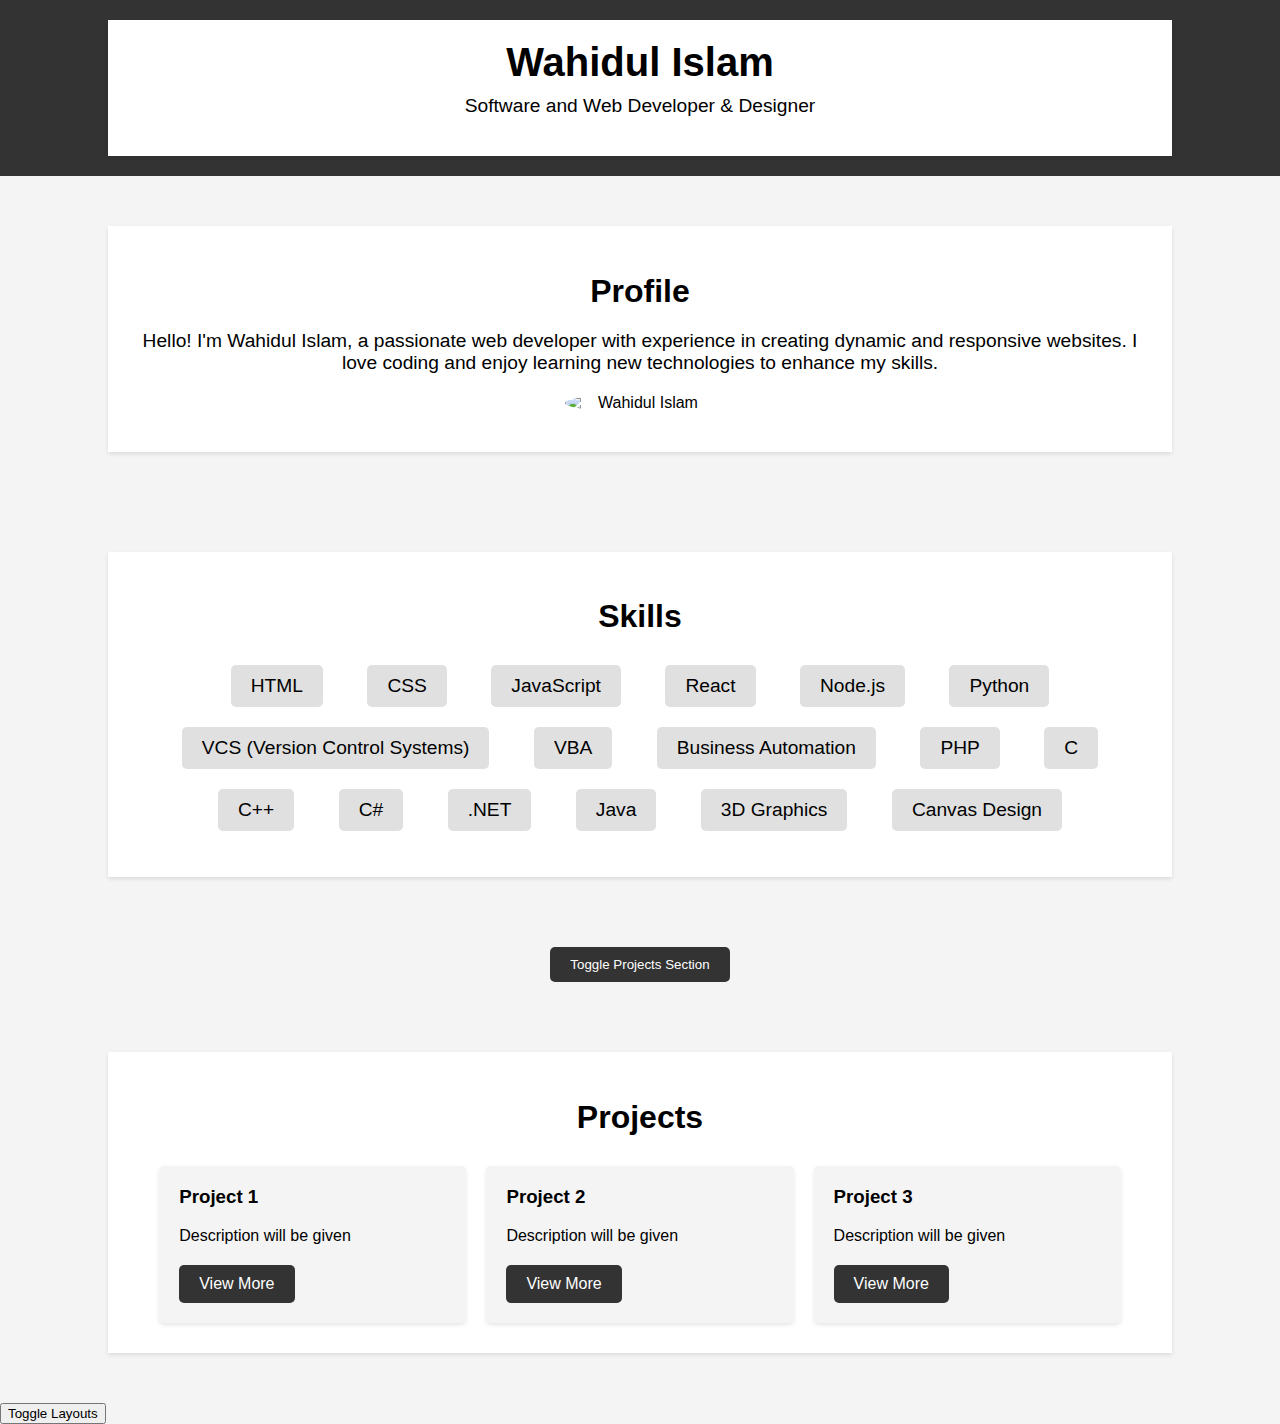
==== profile.html @ 590f1f70 "Add files via upload" ====
<!DOCTYPE html>
<html lang="en">
<head>
    <meta charset="UTF-8">
    <meta name="viewport" content="width=device-width, initial-scale=1.0">
    <title>Md. Wahidul Islam</title>
    <link rel="stylesheet" href="styles.css">
</head>
<body>
    <header>
        <div class="container">
            <h1>Wahidul Islam</h1>
            <p>Software and Web Developer & Designer</p>
        </div>
    </header>

    <section id="profile">
        <div class="container">
            <h2>Profile</h2>
            <p>Hello! I'm Wahidul Islam, a passionate web developer with experience in creating dynamic and responsive websites. I love coding and enjoy learning new technologies to enhance my skills.</p>
            <img src="profile.jpg" alt="Wahidul Islam" class="profile-img">
        </div>
    </section>

    <section id="skills">
        <div class="container">
            <h2>Skills</h2>
            <ul>
                <li>HTML</li>
                <li>CSS</li>
                <li>JavaScript</li>
                <li>React</li>
                <li>Node.js</li>
                <li>Python</li>
                <li>VCS (Version Control Systems)</li>
                <li>VBA</li>
                <li>Business Automation</li>
                <li>PHP</li>
                <li>C</li>
                <li>C++</li>
                <li>C#</li>
                <li>.NET</li>
                <li>Java</li>
                <li>3D Graphics</li>
                <li>Canvas Design</li>
            </ul>
        </div>
    </section>

    <section id="projects">
        <div class="container">
            <h2>Projects</h2>
            <div class="projects">
                <div class="project">
                    <h3>Project 1</h3>
                    <p>Description will be given</p>
                    <a href="#" class="button">View More</a>
                </div>
                <div class="project">
                    <h3>Project 2</h3>
                    <p>Description will be given</p>
                    <a href="#" class="button">View More</a>
                </div>
                <div class="project">
                    <h3>Project 3</h3>
                    <p>Description will be given</p>
                    <a href="#" class="button">View More</a>
                </div>
            </div>
        </div>
    </section>
    <button id="toggle-layouts">Toggle Layouts</button>

    <script>
        document.getElementById('toggle-layouts').addEventListener('click', () => {
            // Send a message to the parent window (assuming the profile page is the parent)
            window.parent.postMessage('toggle-layouts', '*');
        });
    </script>
    <script>
        document.addEventListener('DOMContentLoaded', () => {
            const firstLayout = document.querySelector('.first.layoutcontent');
            const secondLayout = document.querySelector('.second.layoutcontent');

            // Function to toggle layouts
            const toggleLayouts = () => {
                if (firstLayout.style.width === '0px') {
                    // Show the first layout and reset second layout width
                    firstLayout.style.width = '20%';
                    secondLayout.style.width = '59%';
                } else {
                    // Hide the first layout and expand second layout
                    firstLayout.style.width = '0';
                    secondLayout.style.width = '79%';
                }
            };

            // Listen for messages from other windows/frames
            window.addEventListener('message', (event) => {
                if (event.data === 'toggle-layouts') {
                    toggleLayouts();
                }
            });
        });</script>
    <script src="script.js"></script>
</body>
</html>
---- styles.css ----
body {
    font-family: Arial, sans-serif;
    margin: 0;
    padding: 0;
    box-sizing: border-box;
    background-color: #f4f4f4;
}
.menu {
    background-color: grey;
    padding: 10px;
    font-size: 20px;
    cursor: pointer;
}

.navcontainer {
    max-height: 0;
    overflow: hidden;
    transition: max-height 0.2s ease-out;
}

    .navcontainer.show {
        max-height: 500px; /* Adjust based on content height */
    }

.nav {
    overflow: hidden;
    transition: max-height 0.2s ease-out, padding 0.2s ease-out;
    padding: 0 10px;
    background-color: #f1f1f1;
    margin: 5px 0;
}

    .nav.show {
        max-height: 100px; /* Adjust based on content height */
        padding: 10px;
    }

.submenu {
    max-height: 0;
    overflow: hidden;
    transition: max-height 0.2s ease-out, padding 0.5s ease-out;
    margin-left: 20px;
    background-color: #e1e1e1;
}

    .submenu.show {
        max-height: 200px; /* Adjust based on content height */
        padding: 10px 0;
    }

.subnav {
    padding: 10px;
    background-color: #d1d1d1;
    margin: 5px 0;
}


/* pofile*/
/* General Styles */
.container {
    width: 80%;
    margin: 0 auto;
    padding: 20px;
    background-color: #fff;
    box-shadow: 0 2px 4px rgba(0, 0, 0, 0.1);
    color:black;
}

/* Header Styles */
header {
    background-color: #333;
    color: #fff;
    padding: 20px 0;
    text-align: center;
}

    header h1 {
        margin: 0;
        font-size: 2.5em;
    }

    header p {
        font-size: 1.2em;
        margin-top: 10px;
    }

/* Profile Section */
#profile {
    text-align: center;
    padding: 50px 0;
}

    #profile h2 {
        font-size: 2em;
        margin-bottom: 20px;
    }

    #profile p {
        font-size: 1.2em;
        margin-bottom: 20px;
    }

.profile-img {
    width: 150px;
    border-radius: 50%;
    display: block;
    margin: 20px auto;
}

/* Skills Section */
#skills {
    text-align: center;
    padding: 50px 0;
}

    #skills h2 {
        font-size: 2em;
        margin-bottom: 20px;
    }

    #skills ul {
        list-style-type: none;
        padding: 0;
    }

        #skills ul li {
            display: inline-block;
            margin: 10px 20px;
            font-size: 1.2em;
            background-color: #e0e0e0;
            padding: 10px 20px;
            border-radius: 5px;
        }

/* Projects Section */
#projects {
    text-align: center;
    padding: 50px 0;
}

    #projects h2 {
        font-size: 2em;
        margin-bottom: 20px;
    }

.projects {
    display: flex;
    flex-wrap: wrap;
    justify-content: center;
}

.project {
    background-color: #f4f4f4;
    padding: 20px;
    margin: 10px;
    width: 30%;
    box-sizing: border-box;
    border-radius: 5px;
    text-align: left;
    box-shadow: 0 2px 4px rgba(0, 0, 0, 0.1);
}

    .project h3 {
        margin-top: 0;
    }

    .project p {
        margin: 10px 0;
    }

.button {
    display: inline-block;
    padding: 10px 20px;
    margin-top: 10px;
    background-color: #333;
    color: #fff;
    text-decoration: none;
    border-radius: 5px;
}

    .button:hover {
        background-color: #555;
    }
/* Footer Styles */
footer {
    background-color: #333;
    color: #fff;
    padding: 20px 0;
    text-align: center;
    margin-top: 50px;
}

    footer p {
        margin: 0;
        font-size: 1em;
    }
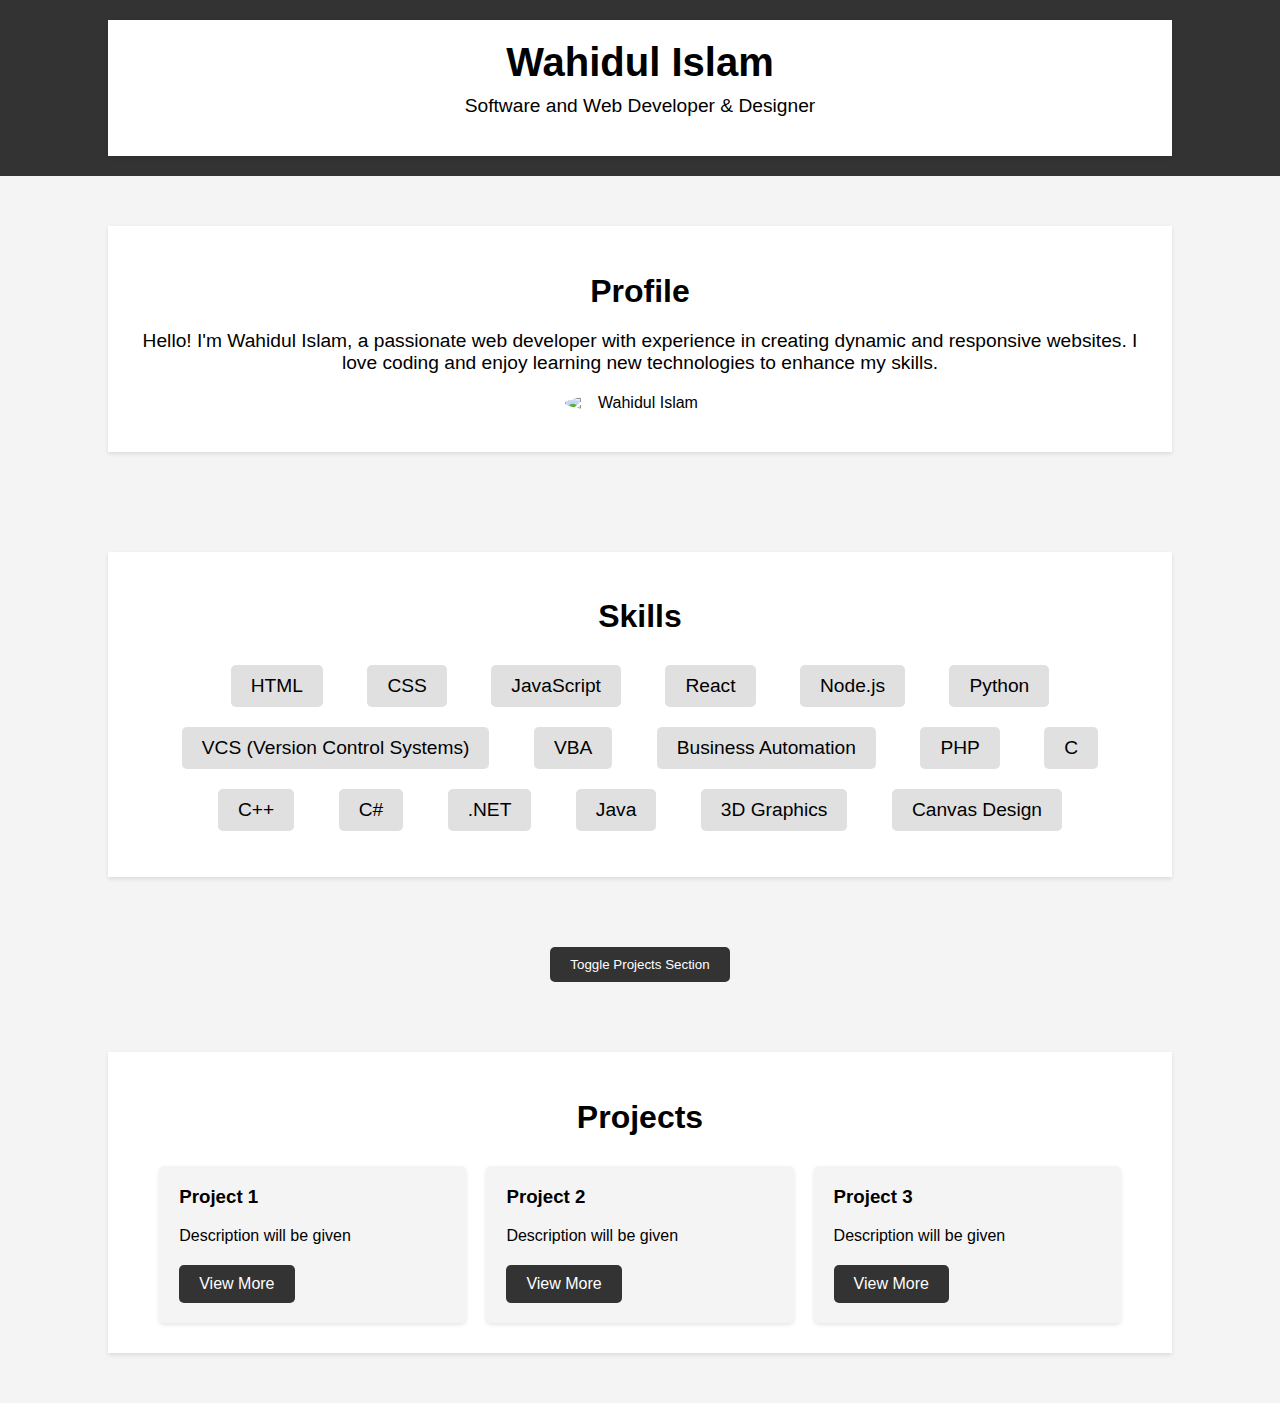
==== commit b3db8c56: "Update profile.html" ====
--- a/profile.html
+++ b/profile.html
@@ -69,39 +69,6 @@
             </div>
         </div>
     </section>
-    <button id="toggle-layouts">Toggle Layouts</button>
-
-    <script>
-        document.getElementById('toggle-layouts').addEventListener('click', () => {
-            // Send a message to the parent window (assuming the profile page is the parent)
-            window.parent.postMessage('toggle-layouts', '*');
-        });
-    </script>
-    <script>
-        document.addEventListener('DOMContentLoaded', () => {
-            const firstLayout = document.querySelector('.first.layoutcontent');
-            const secondLayout = document.querySelector('.second.layoutcontent');
-
-            // Function to toggle layouts
-            const toggleLayouts = () => {
-                if (firstLayout.style.width === '0px') {
-                    // Show the first layout and reset second layout width
-                    firstLayout.style.width = '20%';
-                    secondLayout.style.width = '59%';
-                } else {
-                    // Hide the first layout and expand second layout
-                    firstLayout.style.width = '0';
-                    secondLayout.style.width = '79%';
-                }
-            };
-
-            // Listen for messages from other windows/frames
-            window.addEventListener('message', (event) => {
-                if (event.data === 'toggle-layouts') {
-                    toggleLayouts();
-                }
-            });
-        });</script>
     <script src="script.js"></script>
 </body>
 </html>
